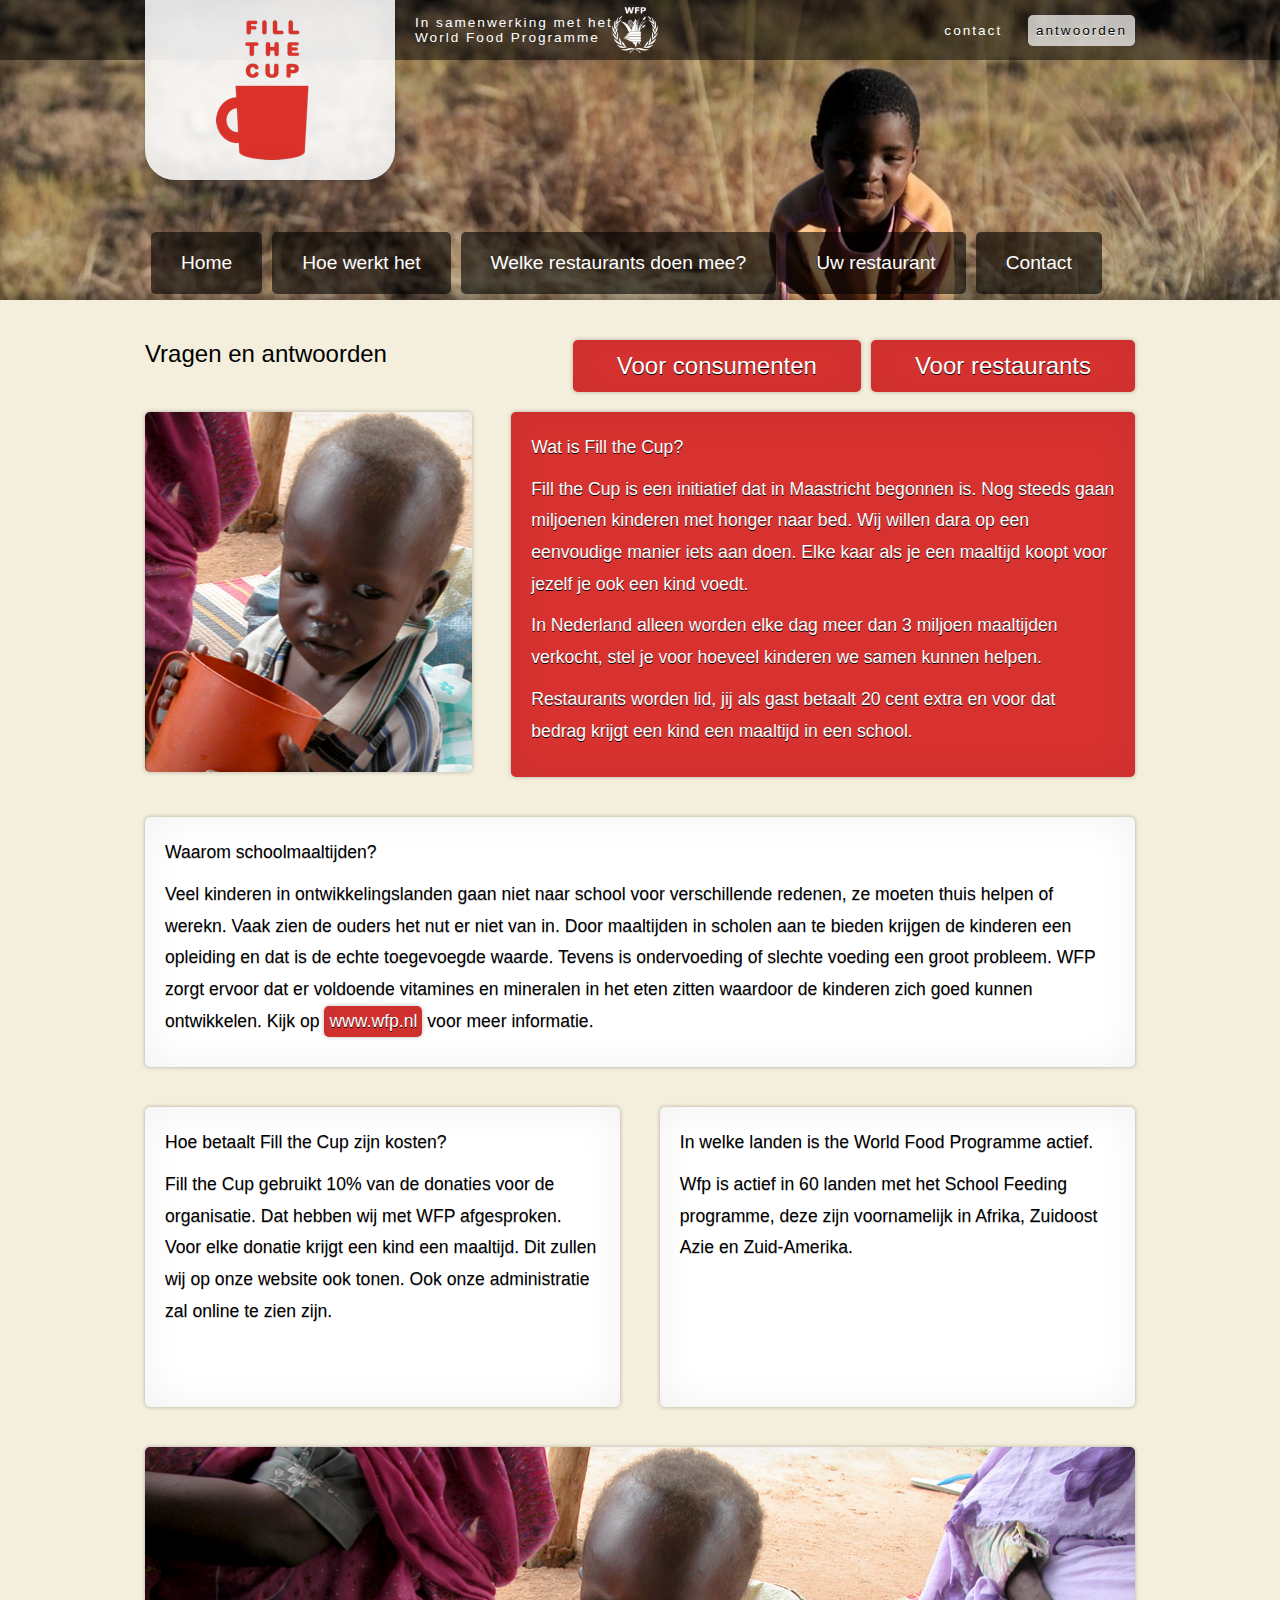
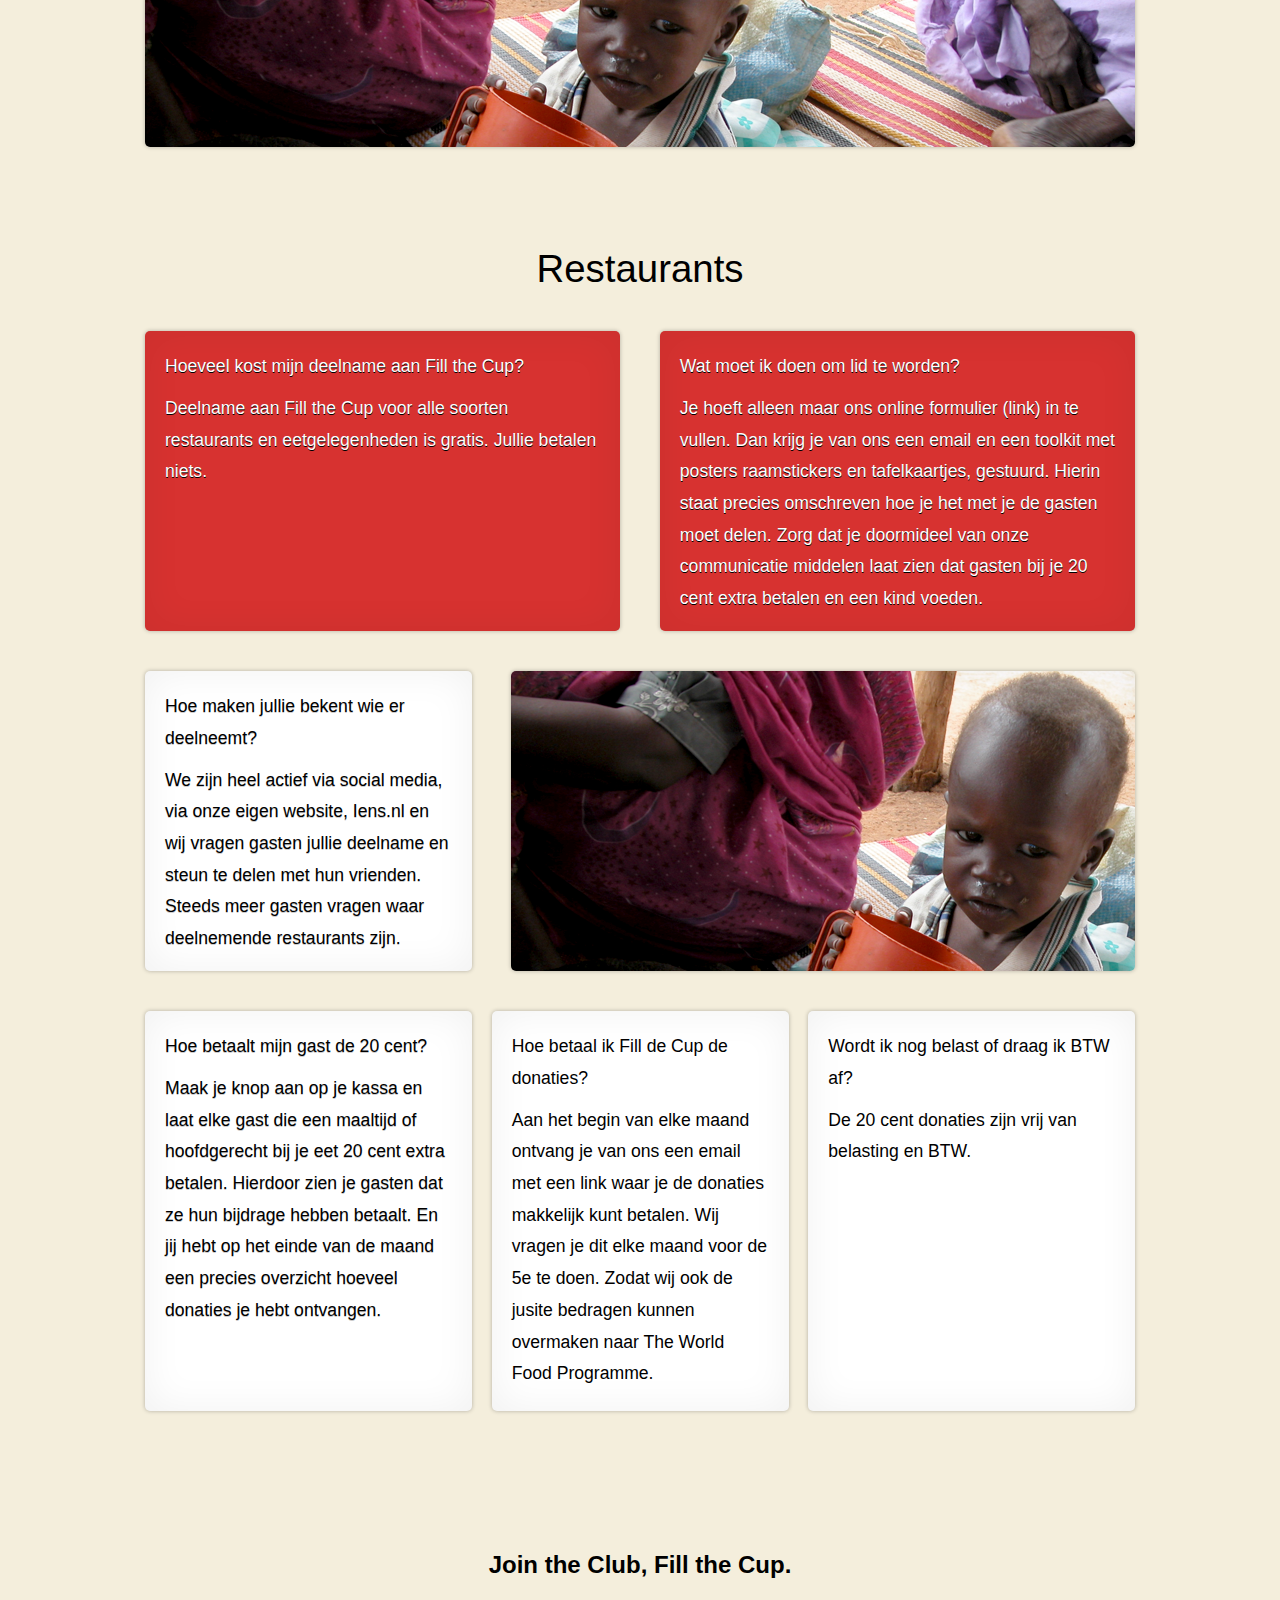
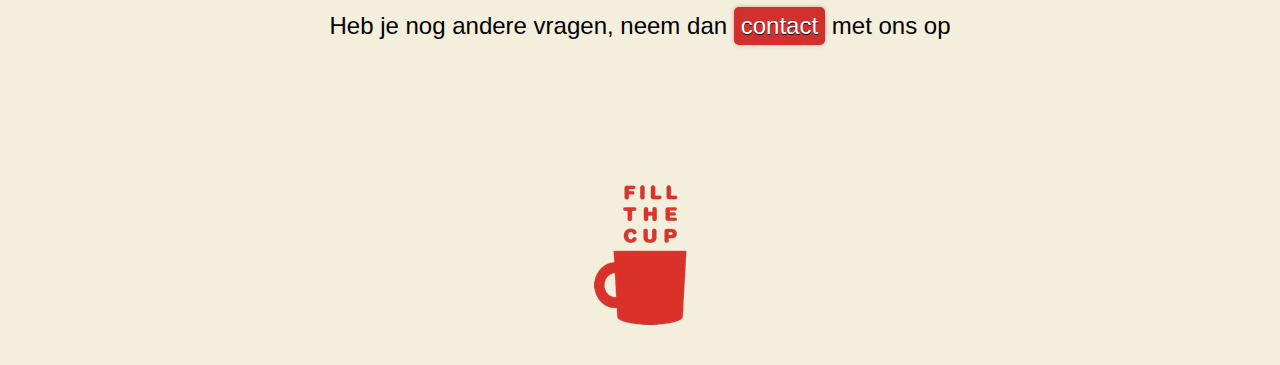
==== public/antwoorden.html @ 76c13321 "Initial commit" ====
<!DOCTYPE html>
<html lang="nl">
  <head>
    <meta charset="utf-8">
    <title>{title} - Fill The Cup</title>
    <meta name="description" content="">
    <meta name="author" content="">

    <link rel="stylesheet" type="text/css" href="styles/styling.css" />
    <link rel="stylesheet" type="text/css" href="styles/counter.css" />
    <script src="scripts/flipcounter.min.js"></script>

    <!--[if lt IE 9]>
    <link rel="stylesheet" type="text/css" href="styles/ie.css" />
    <script src="//html5shim.googlecode.com/svn/trunk/html5.js"></script>
    <![endif]-->
  </head>

  <body class="contentpagina">
    <header>
      <div id="topbar">
        <div class="container" style="z-index: 80">
          <div id="mede-mogelijk-gemaakt-door">
            In samenwerking met het<br />
            <span class="wfp">World Food Programme</span>
            <img src="images/wfp-small.png" />
          </div>
          <ul>
            <li><a href="contact.html">contact</a></li>
            <li class="active"><a href="antwoorden.html">antwoorden</a></li>
          </ul>
        </div>
      </div>
      <div class="container" style="z-index:100;">
        <a href="/" id="logo"></a>
        <div id="slogan">Wij een maaltijd, zij een maaltijd.</div>
      </div>

      <div class="container header-height" style="z-index: 10;">
        <div id="main-navigation">
          <ul>
            <li><a href="index.html">Home</a></li>
            <li><a href="hoe.html">Hoe werkt het</a></li>
            <li><a href="deelnemers.html">Welke restaurants doen mee?</a></li>
            <li><a href="restaurants.html">Uw restaurant</a></li>
            <li><a href="contact.html">Contact</a></li>
          </ul>
        </div>
      </div>
    </header>
  
    <div id="content">
      <div class="container">

        <div id="action-buttons">
          Vragen en antwoorden
          <a style="float: right" class="action-button" href="#restaurants">Voor restaurants</a>
          <a style="float: right" class="action-button" href="#consumenten">Voor consumenten</a>          
        </div>

        <a name="consumenten"></a>
        <div class="content-block-wrapper">
          <div class="content-block red two-third right">
            <div class="inner-block">
              <strong>Wat is Fill the Cup?</strong>
              <p>
                Fill the Cup is een initiatief dat in Maastricht begonnen is. Nog steeds gaan miljoenen kinderen met honger naar bed. Wij willen dara op een eenvoudige manier iets aan doen. Elke kaar als je een maaltijd koopt voor jezelf je ook een kind voedt.
              </p>
              <p>
                In Nederland alleen worden elke dag meer dan 3 miljoen maaltijden verkocht, stel je voor hoeveel kinderen we samen kunnen helpen.
              </p>
              <p>
                Restaurants worden lid, jij als gast betaalt 20 cent extra en voor dat bedrag krijgt een kind een maaltijd in een school.
              </p>
            </div>
          </div>
          <div style="height: 360px; background-position: 45% 0%" class="content-block photo2 one-third left"></div>
          <div style="clear:both;"></div>
        </div>

        <div class="content-block-wrapper">
          <div class="content-block white full">
            <div class="inner-block">
              <strong>Waarom schoolmaaltijden?</strong>
              <p>
                Veel kinderen in ontwikkelingslanden gaan niet naar school voor verschillende redenen, ze moeten thuis helpen of werekn. Vaak zien de ouders het nut er niet van in. Door maaltijden in scholen aan te bieden krijgen de kinderen een opleiding en dat is de echte toegevoegde waarde. Tevens is ondervoeding of slechte voeding een groot probleem. WFP zorgt ervoor dat er voldoende vitamines en mineralen in het eten zitten waardoor de kinderen zich goed kunnen ontwikkelen. Kijk op <a class="inline-button normal" href="http://www.wfp.nl/" target="_blank">www.wfp.nl</a> voor meer informatie.
              </p>
            </div>
          </div>
        </div>


        <div class="content-block-wrapper">
          <div class="content-block white half left height300">
            <div class="inner-block">
              <strong>Hoe betaalt Fill the Cup zijn kosten?</strong>
              <p>
                Fill the Cup gebruikt 10% van de donaties voor de organisatie. Dat hebben wij met WFP afgesproken. Voor elke donatie krijgt een kind een maaltijd. Dit zullen wij op onze website ook tonen. Ook onze administratie zal online te zien zijn. 
              </p>
            </div>
          </div>

          <div class="content-block white half right height300">
            <div class="inner-block">
              <strong>In welke landen is the World Food Programme actief.</strong>
              <p>
                Wfp is actief in 60 landen met het School Feeding programme, deze zijn voornamelijk in Afrika, Zuidoost Azie en Zuid-Amerika.
              </p>
            </div>
          </div>
          <div style="clear:both;"></div>
        </div>

        <div class="content-block-wrapper">
          <div style="margin-bottom: 17px; height: 300px" class="content-block photo2 full">
          </div>
        </div>

        <a name="restaurants"></a>
        <div style="margin: 100px 0 40px 0; font-size: 2.4em; text-align: center" id="action-buttons">Restaurants</div>

        <div class="content-block-wrapper">
          <div class="content-block red half left height300">
            <div class="inner-block">
              <strong>Hoeveel kost mijn deelname aan Fill the Cup?</strong>
              <p>
                Deelname aan Fill the Cup voor alle soorten restaurants en eetgelegenheden is gratis. <strong>Jullie betalen niets.</strong>
              </p>
            </div>
          </div>

          <div class="content-block red half right height300">
            <div class="inner-block">
              <strong>Wat moet ik doen om lid te worden?</strong>
              <p>
                Je hoeft alleen maar ons online formulier (link) in te vullen. Dan krijg je van ons een email en een toolkit  met posters raamstickers en tafelkaartjes, gestuurd. Hierin staat precies omschreven hoe je het met je de gasten moet delen. Zorg dat je doormideel van onze communicatie middelen laat zien dat gasten bij je 20 cent extra betalen en een kind voeden.
              </p>
            </div>
          </div>
          <div style="clear:both;"></div>
        </div>

        <div class="content-block-wrapper">
          <div class="content-block white one-third left height300">
            <div class="inner-block">
              <strong>Hoe maken jullie bekent wie er deelneemt?</strong>
              <p>
                We zijn heel actief via social media, via onze eigen website, Iens.nl en wij vragen gasten jullie deelname en steun te delen met hun vrienden. Steeds meer gasten vragen waar deelnemende restaurants zijn.
              </p>
            </div>
          </div>

          <div class="content-block photo2 two-third right height300"></div>
          <div style="clear:both;"></div>
        </div>

        <div class="content-block-wrapper">
          <div class="content-block white one-third left height400">
            <div class="inner-block">
              <strong>Hoe betaalt mijn gast de 20 cent?</strong>
              <p>
                Maak je knop aan op je kassa en laat elke gast die een maaltijd of hoofdgerecht bij je eet 20 cent extra betalen. Hierdoor zien je gasten dat ze hun bijdrage hebben betaalt. En jij hebt op het einde van de maand een precies overzicht hoeveel donaties je hebt ontvangen.
              </p>
            </div>
          </div>

          <div class="content-block one-third middle height400">
            <div class="inner-block">
              <strong>Hoe betaal ik Fill de Cup de donaties?</strong>
              <p>
                Aan het begin van elke maand ontvang je van ons een email met een link waar je de donaties makkelijk kunt betalen. Wij vragen je dit elke maand voor de 5e te doen. Zodat wij ook de jusite bedragen kunnen overmaken naar The World Food Programme.
              </p>
            </div>
          </div>

          <div class="content-block one-third right height400">
            <div class="inner-block">
              <strong>Wordt ik nog belast of draag ik BTW af?</strong>
              <p>De 20 cent donaties zijn vrij van belasting en BTW.</p>
            </div>
          </div>
          <div style="clear:both;"></div>
        </div>

        <div style="text-align: center; margin: 140px 0;" id="action-buttons">
          <strong>Join the Club, Fill the Cup.</strong>
          <br /><br />
          <p>Heb je nog andere vragen, neem dan <a class="inline-button" href="contact.html">contact</a> met ons op</p>
        </div>


        <div style="margin-bottom: -40px; margin-top: 70px;" class="center">
          <img style="display: block; margin: 0 auto 40px auto;" src="images/logo-small.png" />
        </div>

      </div>
    </div>
  </body>
</html>
---- public/styles/styling.css ----
/* line 7, ../../assets/sass/styling.scss */
* {
  margin: 0;
  padding: 0;
}

/* line 12, ../../assets/sass/styling.scss */
body {
  background: #f4eedc;
}

/* line 16, ../../assets/sass/styling.scss */
.container {
  position: relative;
  width: 990px;
  margin: 0 auto;
}
/* line 21, ../../assets/sass/styling.scss */
.container.no-shadow {
  -moz-box-shadow: none;
  -webkit-box-shadow: none;
  -o-box-shadow: none;
  box-shadow: none;
  height: 10px;
  z-index: 300;
  background: white;
}

/* line 24, ../../assets/sass/styling.scss */
#content {
  background: #F4EEDC;
  padding: 40px 0;
}
/* line 27, ../../assets/sass/styling.scss */
#content .container {
  z-index: 200;
  min-height: 500px;
}

/* line 33, ../../assets/sass/styling.scss */
.center {
  display: block;
  margin: 0 auto;
  text-align: center;
}

/* line 39, ../../assets/sass/styling.scss */
.content-block-wrapper {
  width: 100%;
  margin-bottom: 40px;
}

/* line 43, ../../assets/sass/styling.scss */
.content-block {
  min-height: 200px;
  background: white;
  -moz-box-shadow: rgba(0, 0, 0, 0.27) 0 0 4px 0, rgba(0, 0, 0, 0.06) 0 0 40px 0 inset;
  -webkit-box-shadow: rgba(0, 0, 0, 0.27) 0 0 4px 0, rgba(0, 0, 0, 0.06) 0 0 40px 0 inset;
  -o-box-shadow: rgba(0, 0, 0, 0.27) 0 0 4px 0, rgba(0, 0, 0, 0.06) 0 0 40px 0 inset;
  box-shadow: rgba(0, 0, 0, 0.27) 0 0 4px 0, rgba(0, 0, 0, 0.06) 0 0 40px 0 inset;
  -moz-border-radius: 5px;
  -webkit-border-radius: 5px;
  -o-border-radius: 5px;
  -ms-border-radius: 5px;
  -khtml-border-radius: 5px;
  border-radius: 5px;
  font-family: "Helvetica Neue", Arial;
  font-weight: 300;
  font-size: 1.1em;
  line-height: 1.8em;
  color: black;
}
/* line 55, ../../assets/sass/styling.scss */
.content-block.full {
  width: 100%;
}
/* line 56, ../../assets/sass/styling.scss */
.content-block.half {
  width: 48%;
}
/* line 57, ../../assets/sass/styling.scss */
.content-block.left {
  float: left;
}
/* line 58, ../../assets/sass/styling.scss */
.content-block.right {
  float: right;
}
/* line 59, ../../assets/sass/styling.scss */
.content-block.middle {
  float: left;
  margin-left: 20px;
  width: 30% !important;
}
/* line 60, ../../assets/sass/styling.scss */
.content-block.one-third {
  width: 33%;
}
/* line 61, ../../assets/sass/styling.scss */
.content-block.two-third {
  width: 63%;
}
/* line 63, ../../assets/sass/styling.scss */
.content-block.height100 {
  height: 100px;
}
/* line 64, ../../assets/sass/styling.scss */
.content-block.height200 {
  height: 200px;
}
/* line 65, ../../assets/sass/styling.scss */
.content-block.height300 {
  height: 300px;
}
/* line 66, ../../assets/sass/styling.scss */
.content-block.height400 {
  height: 400px;
}
/* line 67, ../../assets/sass/styling.scss */
.content-block.height500 {
  height: 500px;
}
/* line 70, ../../assets/sass/styling.scss */
.content-block.red {
  background: #d73230;
  color: white;
  text-shadow: black 0 1px 0;
}
/* line 71, ../../assets/sass/styling.scss */
.content-block.white {
  background: white;
  text-shadow: #cccccc 0 1px 0;
}
/* line 72, ../../assets/sass/styling.scss */
.content-block.black {
  background: black;
}
/* line 73, ../../assets/sass/styling.scss */
.content-block.photo1 {
  background: url(../images/photos/1.png) no-repeat;
}
/* line 74, ../../assets/sass/styling.scss */
.content-block.photo2 {
  background: url(../images/photos/2.png) no-repeat;
}
/* line 75, ../../assets/sass/styling.scss */
.content-block.photo3 {
  background: url(../images/photos/3.png) no-repeat;
}
/* line 77, ../../assets/sass/styling.scss */
.content-block .inner-block {
  padding: 20px;
}
/* line 80, ../../assets/sass/styling.scss */
.content-block .inner-block p {
  margin: 10px 0;
}
/* line 81, ../../assets/sass/styling.scss */
.content-block .inner-block ul {
  margin-left: 20px;
}
/* line 82, ../../assets/sass/styling.scss */
.content-block .inner-block li {
  margin: 10px 0;
}

/* line 87, ../../assets/sass/styling.scss */
a.action-button {
  display: inline-block;
  padding: 12px 44px;
  margin: 0 0 20px 10px;
  font-family: "Helvetica Neue", Arial;
  font-weight: 200;
  font-size: 1em;
  color: white;
  text-decoration: none;
  text-shadow: black 0 1px 0;
  -moz-box-shadow: rgba(0, 0, 0, 0.27) 0 0 4px 0, rgba(0, 0, 0, 0.06) 0 0 40px 0 inset;
  -webkit-box-shadow: rgba(0, 0, 0, 0.27) 0 0 4px 0, rgba(0, 0, 0, 0.06) 0 0 40px 0 inset;
  -o-box-shadow: rgba(0, 0, 0, 0.27) 0 0 4px 0, rgba(0, 0, 0, 0.06) 0 0 40px 0 inset;
  box-shadow: rgba(0, 0, 0, 0.27) 0 0 4px 0, rgba(0, 0, 0, 0.06) 0 0 40px 0 inset;
  background: #d73230;
  -moz-border-radius: 5px;
  -webkit-border-radius: 5px;
  -o-border-radius: 5px;
  -ms-border-radius: 5px;
  -khtml-border-radius: 5px;
  border-radius: 5px;
}
/* line 102, ../../assets/sass/styling.scss */
a.action-button.small {
  font-size: 0.7em !important;
}
/* line 103, ../../assets/sass/styling.scss */
a.action-button.medium {
  font-size: 1.2em !important;
}
/* line 104, ../../assets/sass/styling.scss */
a.action-button.large {
  font-size: 1.6em !important;
}
/* line 107, ../../assets/sass/styling.scss */
a.action-button:hover {
  background: white;
  color: #d73230;
  text-shadow: #d73230 0 0 0;
  -moz-box-shadow: rgba(0, 0, 0, 0.27) 0 0 4px 0 inset, rgba(0, 0, 0, 0.06) 0 0 40px 0 inset;
  -webkit-box-shadow: rgba(0, 0, 0, 0.27) 0 0 4px 0 inset, rgba(0, 0, 0, 0.06) 0 0 40px 0 inset;
  -o-box-shadow: rgba(0, 0, 0, 0.27) 0 0 4px 0 inset, rgba(0, 0, 0, 0.06) 0 0 40px 0 inset;
  box-shadow: rgba(0, 0, 0, 0.27) 0 0 4px 0 inset, rgba(0, 0, 0, 0.06) 0 0 40px 0 inset;
}

/* line 115, ../../assets/sass/styling.scss */
a.inline-button {
  display: inline-block;
  padding: 5px 7px;
  font-family: "Helvetica Neue", Arial;
  font-weight: 200;
  font-size: 1em;
  color: white;
  text-decoration: none;
  text-shadow: black 0 1px 0;
  -moz-box-shadow: rgba(0, 0, 0, 0.27) 0 0 4px 0, rgba(0, 0, 0, 0.06) 0 0 40px 0 inset;
  -webkit-box-shadow: rgba(0, 0, 0, 0.27) 0 0 4px 0, rgba(0, 0, 0, 0.06) 0 0 40px 0 inset;
  -o-box-shadow: rgba(0, 0, 0, 0.27) 0 0 4px 0, rgba(0, 0, 0, 0.06) 0 0 40px 0 inset;
  box-shadow: rgba(0, 0, 0, 0.27) 0 0 4px 0, rgba(0, 0, 0, 0.06) 0 0 40px 0 inset;
  background: #d73230;
  -moz-border-radius: 5px;
  -webkit-border-radius: 5px;
  -o-border-radius: 5px;
  -ms-border-radius: 5px;
  -khtml-border-radius: 5px;
  border-radius: 5px;
}
/* line 129, ../../assets/sass/styling.scss */
a.inline-button.small {
  font-size: 0.7em;
}
/* line 130, ../../assets/sass/styling.scss */
a.inline-button.normal {
  font-size: 1em;
  padding: 0 5px;
}
/* line 131, ../../assets/sass/styling.scss */
a.inline-button.medium {
  font-size: 1.2em;
}
/* line 132, ../../assets/sass/styling.scss */
a.inline-button.large {
  font-size: 1.6em;
}
/* line 135, ../../assets/sass/styling.scss */
a.inline-button:hover {
  background: white;
  color: #d73230;
  text-shadow: #d73230 0 0 0;
  -moz-box-shadow: rgba(0, 0, 0, 0.27) 0 0 4px 0 inset, rgba(0, 0, 0, 0.06) 0 0 40px 0 inset;
  -webkit-box-shadow: rgba(0, 0, 0, 0.27) 0 0 4px 0 inset, rgba(0, 0, 0, 0.06) 0 0 40px 0 inset;
  -o-box-shadow: rgba(0, 0, 0, 0.27) 0 0 4px 0 inset, rgba(0, 0, 0, 0.06) 0 0 40px 0 inset;
  box-shadow: rgba(0, 0, 0, 0.27) 0 0 4px 0 inset, rgba(0, 0, 0, 0.06) 0 0 40px 0 inset;
}

/* line 2, ../../assets/sass/theme_styles/_startpagina2.scss */
body.startpagina header {
  font-family: verdana;
  color: white;
  position: relative;
  z-index: 400;
  width: 100%;
  height: 600px;
  background: url(../images/header-startpagina.jpg) 0% 0%;
  -moz-box-shadow: rgba(0, 0, 0, 0.4) 0 -6px 14px 0 inset;
  -webkit-box-shadow: rgba(0, 0, 0, 0.4) 0 -6px 14px 0 inset;
  -o-box-shadow: rgba(0, 0, 0, 0.4) 0 -6px 14px 0 inset;
  box-shadow: rgba(0, 0, 0, 0.4) 0 -6px 14px 0 inset;
}
/* line 21, ../../assets/sass/theme_styles/_startpagina2.scss */
body.startpagina header .header-height {
  height: 600px;
}
/* line 23, ../../assets/sass/theme_styles/_startpagina2.scss */
body.startpagina header #topbar {
  position: absolute;
  width: 100%;
  height: 100px;
  background: rgba(0, 0, 0, 0.5);
  font-family: "Helvetica Neue", Arial;
  letter-spacing: 2px;
  font-weight: 100;
  font-size: 1em;
}
/* line 35, ../../assets/sass/theme_styles/_startpagina2.scss */
body.startpagina header #topbar a {
  text-decoration: none;
  color: white;
}
/* line 36, ../../assets/sass/theme_styles/_startpagina2.scss */
body.startpagina header #topbar a:hover {
  text-decoration: underline;
}
/* line 38, ../../assets/sass/theme_styles/_startpagina2.scss */
body.startpagina header #topbar #mede-mogelijk-gemaakt-door {
  position: relative;
  display: table-cell;
  vertical-align: middle;
  padding-left: 270px;
  width: 600px;
  height: 100px;
}
/* line 46, ../../assets/sass/theme_styles/_startpagina2.scss */
body.startpagina header #topbar #mede-mogelijk-gemaakt-door .wfp {
  font-weight: 300;
}
/* line 48, ../../assets/sass/theme_styles/_startpagina2.scss */
body.startpagina header #topbar #mede-mogelijk-gemaakt-door img {
  position: absolute;
  width: 60px;
  height: 60px;
  top: 20px;
  margin-left: 20px;
}
/* line 51, ../../assets/sass/theme_styles/_startpagina2.scss */
body.startpagina header #topbar ul {
  display: table-cell;
  vertical-align: middle;
  width: 990px;
  height: 100px;
  list-style: none;
  text-align: right;
}
/* line 59, ../../assets/sass/theme_styles/_startpagina2.scss */
body.startpagina header #topbar ul li {
  display: inline;
  margin-left: 20px;
}
/* line 66, ../../assets/sass/theme_styles/_startpagina2.scss */
body.startpagina header #logo {
  position: absolute;
  top: 0;
  left: 0;
  width: 250px;
  height: 320px;
  background: rgba(255, 255, 255, 0.9) url(../images/logo-small.png) 45% 80% no-repeat;
  -moz-border-radius-bottomleft: 30px;
  -webkit-border-bottom-left-radius: 30px;
  -o-border-bottom-left-radius: 30px;
  -ms-border-bottom-left-radius: 30px;
  -khtml-border-bottom-left-radius: 30px;
  border-bottom-left-radius: 30px;
  -moz-border-radius-bottomright: 30px;
  -webkit-border-bottom-right-radius: 30px;
  -o-border-bottom-right-radius: 30px;
  -ms-border-bottom-right-radius: 30px;
  -khtml-border-bottom-right-radius: 30px;
  border-bottom-right-radius: 30px;
  -moz-box-shadow: rgba(0, 0, 0, 0.8) 0 0 10px;
  -webkit-box-shadow: rgba(0, 0, 0, 0.8) 0 0 10px;
  -o-box-shadow: rgba(0, 0, 0, 0.8) 0 0 10px;
  box-shadow: rgba(0, 0, 0, 0.8) 0 0 10px;
  -moz-box-shadow: rgba(0, 0, 0, 0.27) 0 1px 4px 0, rgba(0, 0, 0, 0.06) 0 0 40px 0 inset;
  -webkit-box-shadow: rgba(0, 0, 0, 0.27) 0 1px 4px 0, rgba(0, 0, 0, 0.06) 0 0 40px 0 inset;
  -o-box-shadow: rgba(0, 0, 0, 0.27) 0 1px 4px 0, rgba(0, 0, 0, 0.06) 0 0 40px 0 inset;
  box-shadow: rgba(0, 0, 0, 0.27) 0 1px 4px 0, rgba(0, 0, 0, 0.06) 0 0 40px 0 inset;
  text-align: center;
  font-family: "Helvetica Neue", Arial;
  font-weight: 300;
  font-size: 1.3em;
  color: black;
}
/* line 84, ../../assets/sass/theme_styles/_startpagina2.scss */
body.startpagina header #logo #flip-counter {
  margin: 20px 0 8px 17px;
  height: 52px;
  overflow: hidden;
  filter: progid:DXImageTransform.Microsoft.Alpha(Opacity=90);
  opacity: 0.9;
}
/* line 92, ../../assets/sass/theme_styles/_startpagina2.scss */
body.startpagina header #slogan {
  position: absolute;
  top: 170px;
  left: 280px;
  font-size: 1.7em;
  font-style: italic;
  text-shadow: black 0 1px 0;
}
/* line 105, ../../assets/sass/theme_styles/_startpagina2.scss */
body.startpagina #content #action-buttons {
  font-family: "Helvetica Neue", Arial;
  font-weight: 500;
  font-size: 1.5em;
  color: black;
}
/* line 110, ../../assets/sass/theme_styles/_startpagina2.scss */
body.startpagina #content #action-buttons a.action-button {
  position: relative;
  top: -10px;
  float: right;
}

/* line 2, ../../assets/sass/theme_styles/_contentpagina2.scss */
body.contentpagina header {
  font-family: verdana;
  color: white;
  position: relative;
  z-index: 400;
  width: 100%;
  height: 300px;
  background: url(../images/header-startpagina.jpg) 0% 10%;
  -moz-box-shadow: rgba(0, 0, 0, 0.4) 0 -6px 14px 0 inset;
  -webkit-box-shadow: rgba(0, 0, 0, 0.4) 0 -6px 14px 0 inset;
  -o-box-shadow: rgba(0, 0, 0, 0.4) 0 -6px 14px 0 inset;
  box-shadow: rgba(0, 0, 0, 0.4) 0 -6px 14px 0 inset;
}
/* line 21, ../../assets/sass/theme_styles/_contentpagina2.scss */
body.contentpagina header .header-height {
  height: 300px;
}
/* line 23, ../../assets/sass/theme_styles/_contentpagina2.scss */
body.contentpagina header #topbar {
  position: absolute;
  width: 100%;
  height: 60px;
  background: rgba(0, 0, 0, 0.5);
  font-family: "Helvetica Neue", Arial;
  letter-spacing: 2px;
  font-weight: 100;
  font-size: 0.85em;
}
/* line 35, ../../assets/sass/theme_styles/_contentpagina2.scss */
body.contentpagina header #topbar #mede-mogelijk-gemaakt-door {
  position: relative;
  display: table-cell;
  vertical-align: middle;
  padding-left: 270px;
  width: 600px;
  height: 60px;
}
/* line 43, ../../assets/sass/theme_styles/_contentpagina2.scss */
body.contentpagina header #topbar #mede-mogelijk-gemaakt-door .wfp {
  font-weight: 300;
}
/* line 45, ../../assets/sass/theme_styles/_contentpagina2.scss */
body.contentpagina header #topbar #mede-mogelijk-gemaakt-door img {
  position: absolute;
  width: 50px;
  height: 50px;
  top: 5px;
  margin-left: 10px;
}
/* line 48, ../../assets/sass/theme_styles/_contentpagina2.scss */
body.contentpagina header #topbar ul {
  display: table-cell;
  vertical-align: middle;
  width: 990px;
  height: 60px;
  list-style: none;
  text-align: right;
}
/* line 56, ../../assets/sass/theme_styles/_contentpagina2.scss */
body.contentpagina header #topbar ul li {
  display: inline;
  margin-left: 20px;
}
/* line 60, ../../assets/sass/theme_styles/_contentpagina2.scss */
body.contentpagina header #topbar ul li a {
  text-decoration: none;
  color: white;
}
/* line 61, ../../assets/sass/theme_styles/_contentpagina2.scss */
body.contentpagina header #topbar ul li a:hover {
  text-decoration: underline;
}
/* line 65, ../../assets/sass/theme_styles/_contentpagina2.scss */
body.contentpagina header #topbar ul li.active a {
  display: inline-block;
  padding: 8px;
  font-family: "Helvetica Neue", Arial;
  font-weight: 300;
  font-size: 1em;
  color: black;
  text-decoration: none;
  text-shadow: white 0 1px 0;
  background: rgba(255, 255, 255, 0.7);
  -moz-border-radius: 5px;
  -webkit-border-radius: 5px;
  -o-border-radius: 5px;
  -ms-border-radius: 5px;
  -khtml-border-radius: 5px;
  border-radius: 5px;
}
/* line 78, ../../assets/sass/theme_styles/_contentpagina2.scss */
body.contentpagina header #topbar ul li.active a:hover {
  text-decoration: none;
}
/* line 83, ../../assets/sass/theme_styles/_contentpagina2.scss */
body.contentpagina header #logo {
  position: absolute;
  top: 0;
  left: 0;
  width: 250px;
  height: 180px;
  background: rgba(255, 255, 255, 0.9) url(../images/logo-small.png) 45% 50% no-repeat;
  -moz-border-radius-bottomleft: 30px;
  -webkit-border-bottom-left-radius: 30px;
  -o-border-bottom-left-radius: 30px;
  -ms-border-bottom-left-radius: 30px;
  -khtml-border-bottom-left-radius: 30px;
  border-bottom-left-radius: 30px;
  -moz-border-radius-bottomright: 30px;
  -webkit-border-bottom-right-radius: 30px;
  -o-border-bottom-right-radius: 30px;
  -ms-border-bottom-right-radius: 30px;
  -khtml-border-bottom-right-radius: 30px;
  border-bottom-right-radius: 30px;
  -moz-box-shadow: rgba(0, 0, 0, 0.8) 0 0 10px;
  -webkit-box-shadow: rgba(0, 0, 0, 0.8) 0 0 10px;
  -o-box-shadow: rgba(0, 0, 0, 0.8) 0 0 10px;
  box-shadow: rgba(0, 0, 0, 0.8) 0 0 10px;
  -moz-box-shadow: rgba(0, 0, 0, 0.27) 0 1px 4px 0, rgba(0, 0, 0, 0.06) 0 0 40px 0 inset;
  -webkit-box-shadow: rgba(0, 0, 0, 0.27) 0 1px 4px 0, rgba(0, 0, 0, 0.06) 0 0 40px 0 inset;
  -o-box-shadow: rgba(0, 0, 0, 0.27) 0 1px 4px 0, rgba(0, 0, 0, 0.06) 0 0 40px 0 inset;
  box-shadow: rgba(0, 0, 0, 0.27) 0 1px 4px 0, rgba(0, 0, 0, 0.06) 0 0 40px 0 inset;
  text-align: center;
  font-family: "Helvetica Neue", Arial;
  font-weight: 300;
  font-size: 1.3em;
  color: black;
}
/* line 102, ../../assets/sass/theme_styles/_contentpagina2.scss */
body.contentpagina header #slogan {
  display: none;
  position: absolute;
  top: 110px;
  left: 280px;
  font-size: 1.7em;
  font-style: italic;
  text-shadow: black 0 1px 0;
}
/* line 116, ../../assets/sass/theme_styles/_contentpagina2.scss */
body.contentpagina #content #action-buttons {
  font-family: "Helvetica Neue", Arial;
  font-weight: 500;
  font-size: 1.5em;
  margin-bottom: 20px;
  color: black;
}
/* line 123, ../../assets/sass/theme_styles/_contentpagina2.scss */
body.contentpagina #content #action-buttons a.action-button {
  display: inline-block;
  padding: 12px 44px;
  margin: 0 0 20px 10px;
  font-family: "Helvetica Neue", Arial;
  font-weight: 200;
  font-size: 1em;
  color: white;
  text-decoration: none;
  text-shadow: black 0 1px 0;
  background: #d73230;
  -moz-border-radius: 5px;
  -webkit-border-radius: 5px;
  -o-border-radius: 5px;
  -ms-border-radius: 5px;
  -khtml-border-radius: 5px;
  border-radius: 5px;
}
/* line 138, ../../assets/sass/theme_styles/_contentpagina2.scss */
body.contentpagina #content #action-buttons a.action-button:hover {
  background: white;
  color: #d73230;
  text-shadow: black 0 0 0;
}

/* line 1, ../../assets/sass/partials/_main-navigation.scss */
#main-navigation {
  position: absolute;
  bottom: 0;
}
/* line 5, ../../assets/sass/partials/_main-navigation.scss */
#main-navigation ul {
  display: table-cell;
  vertical-align: middle;
  width: 990px;
  list-style: none;
  text-align: left;
}
/* line 12, ../../assets/sass/partials/_main-navigation.scss */
#main-navigation ul li {
  display: inline-block;
  margin: 0 0 6px 6px;
}
/* line 16, ../../assets/sass/partials/_main-navigation.scss */
#main-navigation ul li a {
  display: inline-block;
  padding: 20px 30px;
  font-family: "Helvetica Neue", Arial;
  font-weight: 200;
  font-size: 1.2em;
  color: white;
  text-decoration: none;
  background: rgba(0, 0, 0, 0.6);
  -moz-border-radius: 5px;
  -webkit-border-radius: 5px;
  -o-border-radius: 5px;
  -ms-border-radius: 5px;
  -khtml-border-radius: 5px;
  border-radius: 5px;
}
/* line 29, ../../assets/sass/partials/_main-navigation.scss */
#main-navigation ul li a:hover {
  background: rgba(255, 255, 255, 0.6);
  color: #d73230;
}
/* line 35, ../../assets/sass/partials/_main-navigation.scss */
#main-navigation ul li.active {
  margin: 0 0 0 6px;
}
/* line 38, ../../assets/sass/partials/_main-navigation.scss */
#main-navigation ul li.active a {
  background: #f4eedc;
  -moz-border-radius-bottomleft: 0;
  -webkit-border-bottom-left-radius: 0;
  -o-border-bottom-left-radius: 0;
  -ms-border-bottom-left-radius: 0;
  -khtml-border-bottom-left-radius: 0;
  border-bottom-left-radius: 0;
  -moz-border-radius-bottomright: 0;
  -webkit-border-bottom-right-radius: 0;
  -o-border-bottom-right-radius: 0;
  -ms-border-bottom-right-radius: 0;
  -khtml-border-bottom-right-radius: 0;
  border-bottom-right-radius: 0;
  color: #d73230;
  padding: 20px 30px 26px 30px;
}
---- public/styles/counter.css ----
/*

Styling the counter itself.
Set image paths accordingly.

THIS YOU NEED TO KEEP.

So you can have multiple counters on a page, just make sure each one has a class of "flip-counter".

*/

.flip-counter ul.cd{float:left;list-style-type:none;margin:0;padding:0}
.flip-counter li{background:url(../images/counter/digits.png) 0 0 no-repeat}
.flip-counter li.t{background-position:0 0;width:34px;height:25px}
.flip-counter li.b{background-position:0 0;width:34px;height:41px}
.flip-counter li.s{background-position:-51px -1030px;width:14px;height:25px}
---- public/styles/ie.css ----
/* line 8, ../../assets/sass/ie.scss */
#main-navigation ul li {
  display: inline;
}
/* line 10, ../../assets/sass/ie.scss */
#main-navigation ul li a {
  background: black;
}
/* line 12, ../../assets/sass/ie.scss */
#main-navigation ul li a:hover {
  background: #323232;
  color: #d73230;
}

/* line 22, ../../assets/sass/ie.scss */
body.startpagina header {
  font-family: verdana;
  color: white;
  position: relative;
  width: 100%;
  height: 600px;
  background: url(../images/header-startpagina.jpg) top left;
  -moz-box-shadow: rgba(0, 0, 0, 0.4) 0 -6px 14px 0 inset;
  -webkit-box-shadow: rgba(0, 0, 0, 0.4) 0 -6px 14px 0 inset;
  -o-box-shadow: rgba(0, 0, 0, 0.4) 0 -6px 14px 0 inset;
  box-shadow: rgba(0, 0, 0, 0.4) 0 -6px 14px 0 inset;
}
/* line 40, ../../assets/sass/ie.scss */
body.startpagina header .header-height {
  height: 600px;
}
/* line 42, ../../assets/sass/ie.scss */
body.startpagina header #topbar {
  position: absolute;
  width: 100%;
  height: 100px;
  background: black;
  font-family: "Helvetica Neue", Arial;
  letter-spacing: 2px;
  font-weight: 100;
  font-size: 1em;
}
/* line 54, ../../assets/sass/ie.scss */
body.startpagina header #topbar #mede-mogelijk-gemaakt-door {
  position: relative;
  display: table-cell;
  vertical-align: middle;
  padding-left: 240px;
  width: 600px;
  height: 100px;
}
/* line 62, ../../assets/sass/ie.scss */
body.startpagina header #topbar #mede-mogelijk-gemaakt-door .wfp {
  font-weight: 300;
}
/* line 64, ../../assets/sass/ie.scss */
body.startpagina header #topbar #mede-mogelijk-gemaakt-door img {
  position: absolute;
  top: 10px;
  right: 0;
}
/* line 67, ../../assets/sass/ie.scss */
body.startpagina header #topbar ul {
  display: table-cell;
  vertical-align: middle;
  width: 990px;
  height: 100px;
  list-style: none;
  text-align: right;
}
/* line 75, ../../assets/sass/ie.scss */
body.startpagina header #topbar ul li {
  display: inline;
  margin-left: 20px;
}
/* line 82, ../../assets/sass/ie.scss */
body.startpagina header #logo {
  position: absolute;
  top: 0;
  left: 0;
  width: 220px;
  height: 320px;
  background: white url(../images/logo-small.png) 45% 80% no-repeat;
  -moz-border-radius-bottomleft: 30px;
  -webkit-border-bottom-left-radius: 30px;
  -o-border-bottom-left-radius: 30px;
  -ms-border-bottom-left-radius: 30px;
  -khtml-border-bottom-left-radius: 30px;
  border-bottom-left-radius: 30px;
  -moz-border-radius-bottomright: 30px;
  -webkit-border-bottom-right-radius: 30px;
  -o-border-bottom-right-radius: 30px;
  -ms-border-bottom-right-radius: 30px;
  -khtml-border-bottom-right-radius: 30px;
  border-bottom-right-radius: 30px;
  -moz-box-shadow: rgba(0, 0, 0, 0.8) 0 0 10px;
  -webkit-box-shadow: rgba(0, 0, 0, 0.8) 0 0 10px;
  -o-box-shadow: rgba(0, 0, 0, 0.8) 0 0 10px;
  box-shadow: rgba(0, 0, 0, 0.8) 0 0 10px;
  -moz-box-shadow: rgba(0, 0, 0, 0.27) 0 1px 4px 0, rgba(0, 0, 0, 0.06) 0 0 40px 0 inset;
  -webkit-box-shadow: rgba(0, 0, 0, 0.27) 0 1px 4px 0, rgba(0, 0, 0, 0.06) 0 0 40px 0 inset;
  -o-box-shadow: rgba(0, 0, 0, 0.27) 0 1px 4px 0, rgba(0, 0, 0, 0.06) 0 0 40px 0 inset;
  box-shadow: rgba(0, 0, 0, 0.27) 0 1px 4px 0, rgba(0, 0, 0, 0.06) 0 0 40px 0 inset;
  text-align: center;
  font-family: "Helvetica Neue", Arial;
  font-weight: 300;
  font-size: 1.3em;
  color: black;
}
/* line 100, ../../assets/sass/ie.scss */
body.startpagina header #logo #flip-counter {
  margin: 20px 0 8px 17px;
  height: 52px;
  overflow: hidden;
  filter: progid:DXImageTransform.Microsoft.Alpha(Opacity=90);
  opacity: 0.9;
}
/* line 108, ../../assets/sass/ie.scss */
body.startpagina header #slogan {
  position: absolute;
  top: 330px;
  left: 40px;
  font-size: 1.7em;
  font-style: italic;
  text-shadow: black 0 1px 0;
}
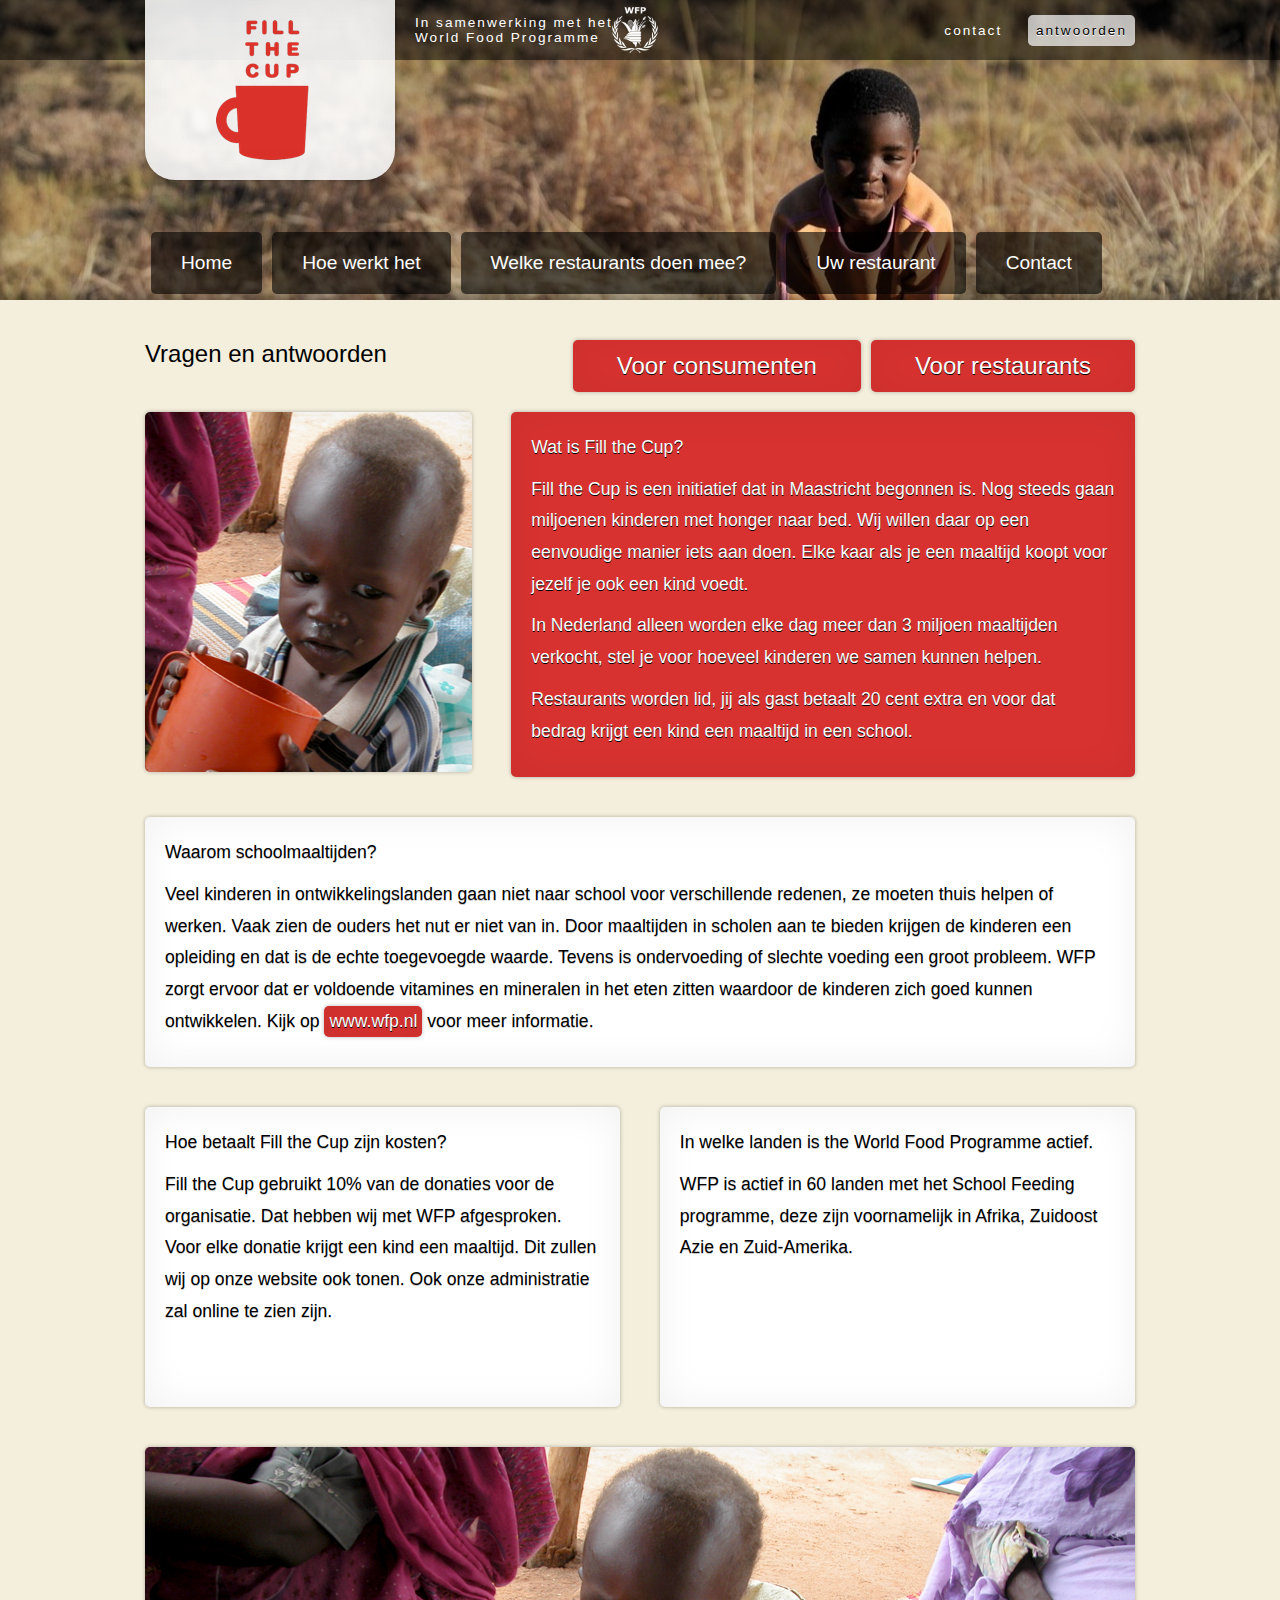
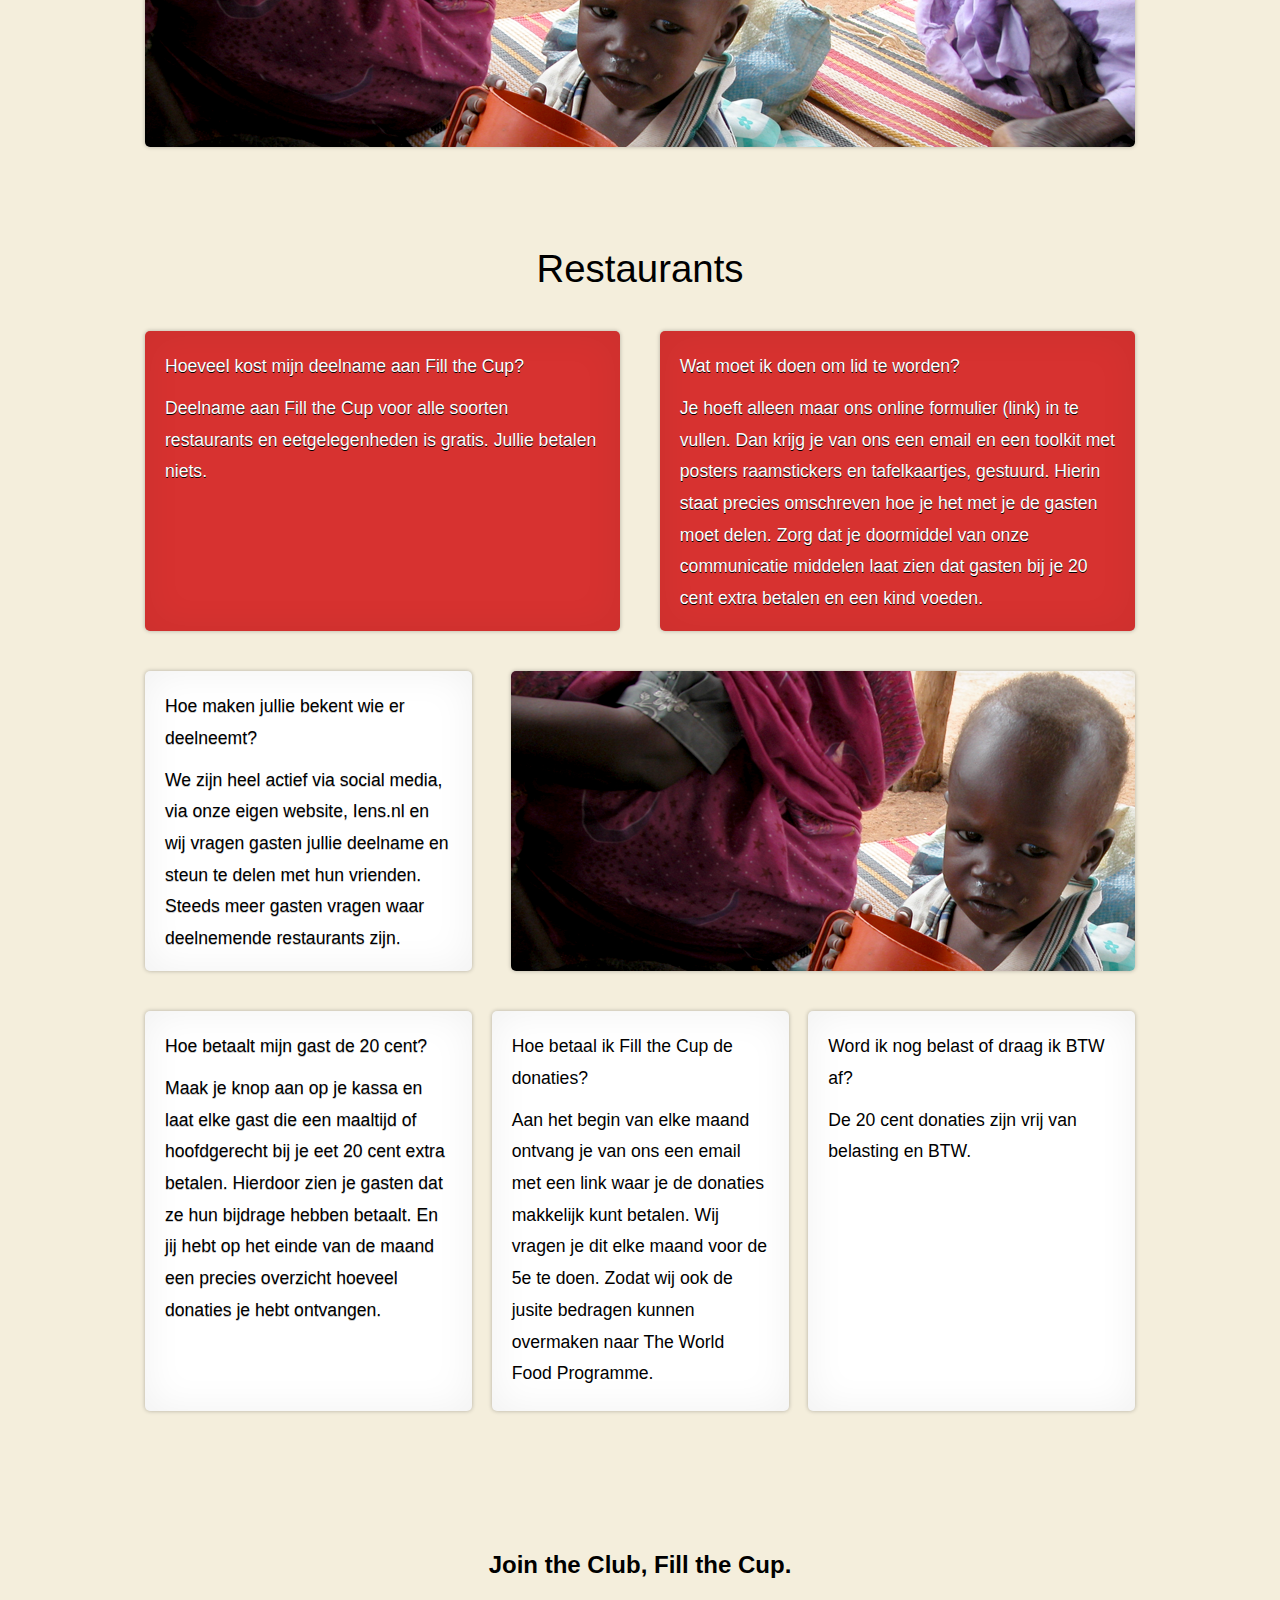
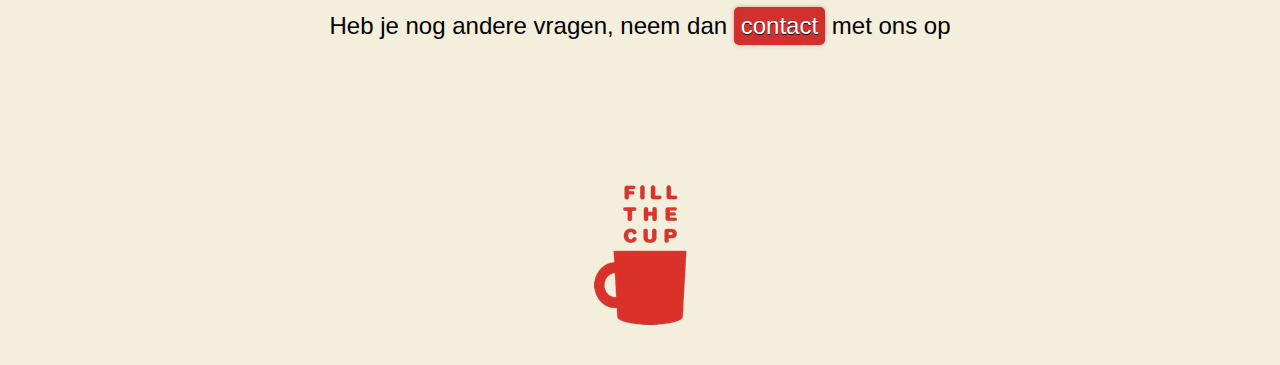
==== commit 1b67acff: "Fixing typo's" ====
--- a/public/antwoorden.html
+++ b/public/antwoorden.html
@@ -64,7 +64,7 @@
             <div class="inner-block">
               <strong>Wat is Fill the Cup?</strong>
               <p>
-                Fill the Cup is een initiatief dat in Maastricht begonnen is. Nog steeds gaan miljoenen kinderen met honger naar bed. Wij willen dara op een eenvoudige manier iets aan doen. Elke kaar als je een maaltijd koopt voor jezelf je ook een kind voedt.
+                Fill the Cup is een initiatief dat in Maastricht begonnen is. Nog steeds gaan miljoenen kinderen met honger naar bed. Wij willen daar op een eenvoudige manier iets aan doen. Elke kaar als je een maaltijd koopt voor jezelf je ook een kind voedt.
               </p>
               <p>
                 In Nederland alleen worden elke dag meer dan 3 miljoen maaltijden verkocht, stel je voor hoeveel kinderen we samen kunnen helpen.
@@ -83,7 +83,7 @@
             <div class="inner-block">
               <strong>Waarom schoolmaaltijden?</strong>
               <p>
-                Veel kinderen in ontwikkelingslanden gaan niet naar school voor verschillende redenen, ze moeten thuis helpen of werekn. Vaak zien de ouders het nut er niet van in. Door maaltijden in scholen aan te bieden krijgen de kinderen een opleiding en dat is de echte toegevoegde waarde. Tevens is ondervoeding of slechte voeding een groot probleem. WFP zorgt ervoor dat er voldoende vitamines en mineralen in het eten zitten waardoor de kinderen zich goed kunnen ontwikkelen. Kijk op <a class="inline-button normal" href="http://www.wfp.nl/" target="_blank">www.wfp.nl</a> voor meer informatie.
+                Veel kinderen in ontwikkelingslanden gaan niet naar school voor verschillende redenen, ze moeten thuis helpen of werken. Vaak zien de ouders het nut er niet van in. Door maaltijden in scholen aan te bieden krijgen de kinderen een opleiding en dat is de echte toegevoegde waarde. Tevens is ondervoeding of slechte voeding een groot probleem. WFP zorgt ervoor dat er voldoende vitamines en mineralen in het eten zitten waardoor de kinderen zich goed kunnen ontwikkelen. Kijk op <a class="inline-button normal" href="http://www.wfp.nl/" target="_blank">www.wfp.nl</a> voor meer informatie.
               </p>
             </div>
           </div>
@@ -104,7 +104,7 @@
             <div class="inner-block">
               <strong>In welke landen is the World Food Programme actief.</strong>
               <p>
-                Wfp is actief in 60 landen met het School Feeding programme, deze zijn voornamelijk in Afrika, Zuidoost Azie en Zuid-Amerika.
+                WFP is actief in 60 landen met het School Feeding programme, deze zijn voornamelijk in Afrika, Zuidoost Azie en Zuid-Amerika.
               </p>
             </div>
           </div>
@@ -133,7 +133,7 @@
             <div class="inner-block">
               <strong>Wat moet ik doen om lid te worden?</strong>
               <p>
-                Je hoeft alleen maar ons online formulier (link) in te vullen. Dan krijg je van ons een email en een toolkit  met posters raamstickers en tafelkaartjes, gestuurd. Hierin staat precies omschreven hoe je het met je de gasten moet delen. Zorg dat je doormideel van onze communicatie middelen laat zien dat gasten bij je 20 cent extra betalen en een kind voeden.
+                Je hoeft alleen maar ons online formulier (link) in te vullen. Dan krijg je van ons een email en een toolkit met posters raamstickers en tafelkaartjes, gestuurd. Hierin staat precies omschreven hoe je het met je de gasten moet delen. Zorg dat je doormiddel van onze communicatie middelen laat zien dat gasten bij je 20 cent extra betalen en een kind voeden.
               </p>
             </div>
           </div>
@@ -166,7 +166,7 @@
 
           <div class="content-block one-third middle height400">
             <div class="inner-block">
-              <strong>Hoe betaal ik Fill de Cup de donaties?</strong>
+              <strong>Hoe betaal ik Fill the Cup de donaties?</strong>
               <p>
                 Aan het begin van elke maand ontvang je van ons een email met een link waar je de donaties makkelijk kunt betalen. Wij vragen je dit elke maand voor de 5e te doen. Zodat wij ook de jusite bedragen kunnen overmaken naar The World Food Programme.
               </p>
@@ -175,7 +175,7 @@
 
           <div class="content-block one-third right height400">
             <div class="inner-block">
-              <strong>Wordt ik nog belast of draag ik BTW af?</strong>
+              <strong>Word ik nog belast of draag ik BTW af?</strong>
               <p>De 20 cent donaties zijn vrij van belasting en BTW.</p>
             </div>
           </div>
